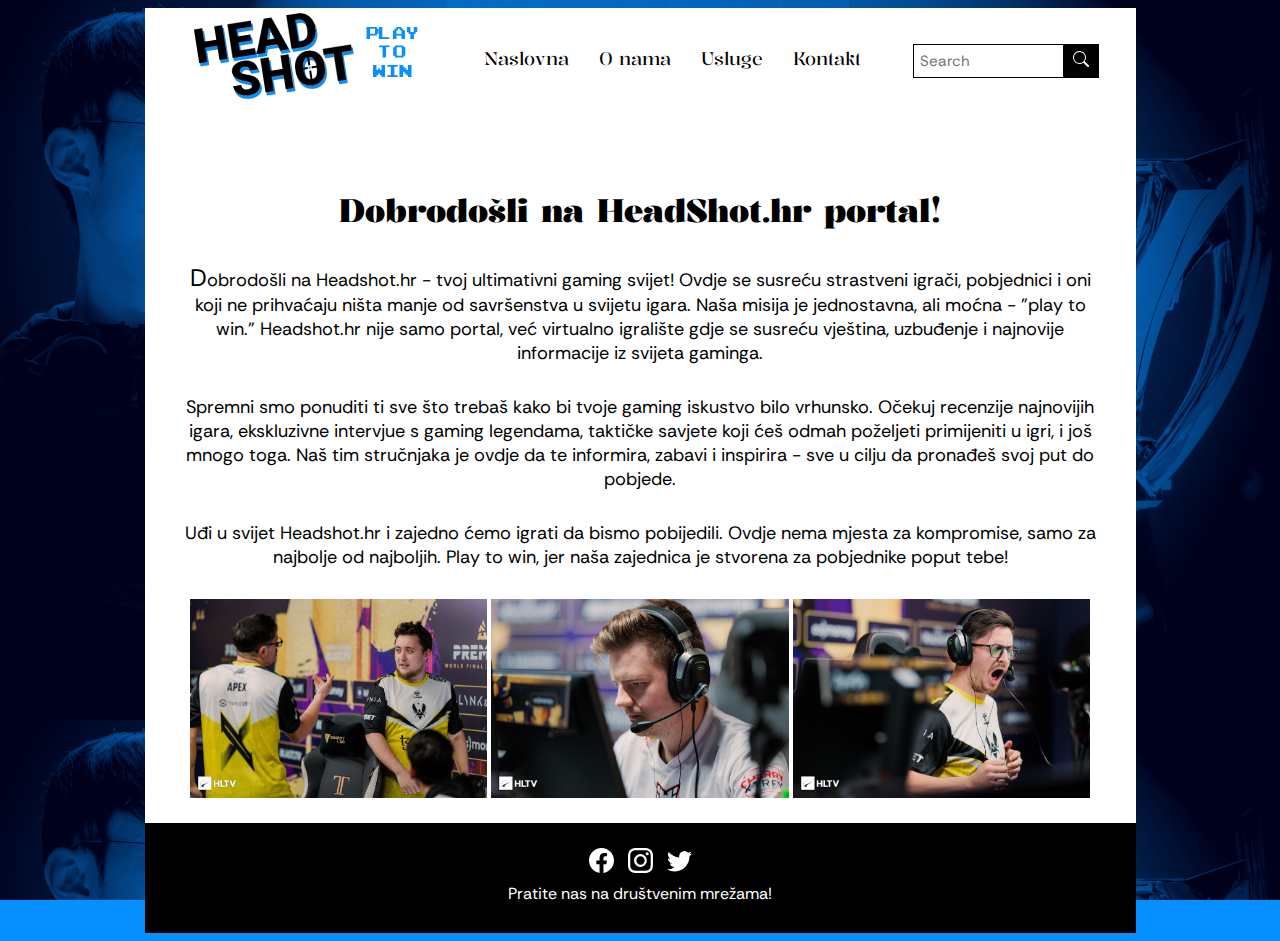
==== responsive/index.html @ be07b0d9 "WIP - responsive" ====
<!DOCTYPE html>
<html lang="en">
<head>
    <link rel="stylesheet" href="styles/style.css">
    <meta charset="UTF-8">
    <meta name="viewport" content="width=device-width, initial-scale=1.0">
    <title>Naslovna</title>
</head>
<body>
    <header>
        <nav>
            <div class="logo">
                <img src="images/logo.webp" alt="HeadShot Esports portal">
            </div>
            <div class="navlist">
                <ul>
                    <li><a href="index.html" target="_self" title="Naslovna">Naslovna</a></li>
                    <li><a href="about.html" target="_self" title="O nama">O nama</a></li>
                    <li><a href="services.html" target="_self" title="Usluge">Usluge</a></li>
                    <li><a href="contact.html" target="_self" title="Kontakt">Kontakt</a></li>
                </ul>
            </div>
            <div class="search">
                <form>
                    <input type="search" name="search" placeholder="Search">
                    <button type="button"><img src="images/search.svg" alt="search"></button>
                </form>
            </div>
        </nav>
    </header>
    <main id="main-index">
        <section>
            <h1>Dobrodošli na HeadShot.hr portal!</h1>
            <p>Dobrodošli na Headshot.hr - tvoj ultimativni gaming svijet! Ovdje se susreću strastveni igrači, pobjednici i oni koji ne prihvaćaju ništa manje od savršenstva u svijetu igara. Naša misija je jednostavna, ali moćna - "play to win." Headshot.hr nije samo portal, već virtualno igralište gdje se susreću vještina, uzbuđenje i najnovije informacije iz svijeta gaminga.</p>
            <p>Spremni smo ponuditi ti sve što trebaš kako bi tvoje gaming iskustvo bilo vrhunsko. Očekuj recenzije najnovijih igara, ekskluzivne intervjue s gaming legendama, taktičke savjete koji ćeš odmah poželjeti primijeniti u igri, i još mnogo toga. Naš tim stručnjaka je ovdje da te informira, zabavi i inspirira - sve u cilju da pronađeš svoj put do pobjede.</p>
            <p>Uđi u svijet Headshot.hr i zajedno ćemo igrati da bismo pobijedili. Ovdje nema mjesta za kompromise, samo za najbolje od najboljih. Play to win, jer naša zajednica je stvorena za pobjednike poput tebe!</p>
        </section>
        <section class="galerijaindex">
            <img src="images/1.jpg" alt="cs2" width="30%" height="30%">
            <img src="images/2.jpg" alt="cs2" width="30%" height="30%">
            <img src="images/3.jpg" alt="cs2" width="30%" height="30%">
        </section>
    </main>
    <footer>
        <div class="socials">
            <ul>
                <li><a href="#" target="_blank" title="Facebook"><img class="social-icon" id="facebook" src="images/facebook.svg" alt="Facebook"></a></li>
                <li><a href="#" target="_blank" title="Instagram"><img class="social-icon" id="instagram" src="images/instagram.svg" alt="Instagram"></a></li>
                <li><a href="#" target="_blank" title="Twitter"><img class="social-icon" id="twitter" src="images/twitter.svg" alt="Twitter"></a></li>
            </ul>
            <p>Pratite nas na društvenim mrežama!</p>
        </div>
    </footer>
</body>
</html>
---- responsive/styles/style.css ----
@font-face {
    font-family: Kalnia;
    src: url(../fonts/Kalnia/static/Kalnia-Regular.ttf);
}
@font-face {
    font-family: Kalnia;
    src: url(../fonts/Kalnia/static/Kalnia-Bold.ttf);
    font-weight: bold;
}
@font-face {
    font-family: Rethink;
    src: url(../fonts/Rethink_Sans/static/RethinkSans-Regular.ttf);
}
@font-face {
    font-family: Rethink;
    src: url(../fonts/Rethink_Sans/static/RethinkSans-Bold.ttf);
    font-weight: bold;
}
@font-face {
    font-family: Rethink;
    src: url(../fonts/Rethink_Sans/static/RethinkSans-Italic.ttf);
    font-style: italic;
}
@font-face {
    font-family: Rethink;
    src: url(../fonts/Rethink_Sans/static/RethinkSans-BoldItalic.ttf);
    font-weight: bold;
    font-style: italic;
}
:root {
    font-family: Rethink;
}
body {
    background-color: #068FFF;
    background-image: url(../images/pozadina11.webp);
    background-position: top left;
    background-repeat: repeat;
    background-size: 100%;
    background-attachment: fixed;
}
header, main {
    background-color: white;
}
:is(input, textarea) {
    font-family: Rethink;
}
:is(input, textarea)::placeholder {
    font-family: Rethink;
}
:is(input, textarea):focus {
    outline-color: #068FFF;
} 
:is(h1, h2, h3, h4, h5, h6) {
    font-family: Kalnia;
}
nav .logo {
    max-width: 250px;
}
nav .logo img {
    width: 100%;
    height: 100%;
}
nav {
    max-height: 110px;
}
nav .navlist ul {
    padding: 0;
    display: flex;
    justify-content: center;
    align-items: center;
}
nav .navlist ul li {
    display: inline-block;
    font-family: Kalnia;
    font-size: 18px;
    list-style-type: none;
}
nav .navlist ul li:hover {
    background-color: #068FFF;
    color: white;
}
nav .navlist ul li:active {
    background-color: #38a5ff;
    color: white;
}
nav .navlist ul li a {
    display: inline-block;
    text-align: center;
    padding: 15px 15px;
    text-decoration: none;
    color: currentColor;
}
header, main, footer {
    margin: 0 auto; 
    max-width: 991px;
    text-align: center;
}
header {
    height: 110px;
}
nav {
    display: flex;
    flex-direction: row;
    justify-content: space-evenly;
}
.logo, .navlist, .search {
    display: flex;
    justify-content: center;
}
.search {
    align-self: center;
}
.search form {
    display: flex;
    flex-direction: row;
    row-gap: 0px;
}
nav .search input {
    width: 150px;
    padding: 6px;
    font-size: 15px;
    margin-top: 5px;
    border: solid black 1px;
    border-right: none;
}
nav .search input:focus {
    outline: none;
}
nav .search button {
    padding: 6px 10px;
    font-size: 19px;
    margin-top: 5px;
    background-color: black;
    border: none;
    cursor: pointer;
}
nav .search button:hover {
    background-color: #068FFF;
}
nav .search button:active {
    background-color: #38a5ff;
}
main {
    padding-top: 50px;
    padding-bottom: 20px;
}
main p {
    font-size: 18px;
    margin: 30px;
}
main a {
    color: #068FFF;
    text-decoration: none;
}
main a:active {
    color: #38a5ff;
}
main a:visited {
    color: #034880;
}
footer {
    height: 110px;
    background-color: black;
    color: white;
}
.socials ul {
    margin: 0;
    padding: 0;
    list-style-type: none;
}
.socials p {
    margin: 0;
}
.socials ul li {
    margin-top: 20px;
    display: inline-block;
    padding: 5px;
}
.social-icon {
    filter: invert(98%) sepia(100%) saturate(0%) hue-rotate(325deg) brightness(101%) contrast(105%);
    width: 25px;
    height: 25px;
}
#facebook:hover {
    filter: invert(35%) sepia(64%) saturate(849%) hue-rotate(187deg) brightness(90%) contrast(78%);
}
#twitter:hover {
    filter: invert(49%) sepia(45%) saturate(1822%) hue-rotate(176deg) brightness(97%) contrast(95%);
}
#instagram:hover {
    filter: invert(31%) sepia(33%) saturate(2440%) hue-rotate(289deg) brightness(96%) contrast(97%);
}
:is(section, div) > p:first-of-type:not(:only-of-type)::first-letter {
    font-size: 1.5rem;
}
.galerijaindex {
    display: inline-block;
}
#kontaktforma {
    text-align: left;
    margin-left: 33px;
    font-size: 18px;
    margin-right: 33px;
}
#kontaktinfo {
    text-align: left;
    margin-left: 33px;
}
#kontaktinfo tr td:nth-child(1) {
    text-align: right;
}
#kontaktinfo tr td:nth-child(2) {
    text-align: left;
}
.kontakt-info {
    display: flex;
    flex-direction: column;
    justify-content: center;
}
.kontakt-forma {
    display: flex;
    justify-content: center;
}
.kontakt-socials {
    font-size: 18px;
    width: 25px;
    height: 25px;
}
#main-contact {
    display: flex;
    flex-direction: row;
    justify-content: center;
}
@media screen and (max-width: 650px) {
    #main-contact {
        flex-direction: column;
    }
    body {
        background-image: initial;
    }
}
#kontakt-logo {
    max-width: 100%;
}
#kontaktforma {
    display: flex;
    flex-direction: column;
}
#kontakt-buttons {
    display: flex;
    flex-direction: row;
}
#kontakt-buttons button {
    font-family: Rethink;
    width: 100px;
    border: none;
    padding: 10px 10px;
    background-color: black;
    color: white;
    margin-right: 5px;
    margin-bottom: 25px;
}
#kontakt-buttons button:hover {
    background-color: #068FFF;
    cursor: pointer;
}
#kontakt-buttons button:active {
    background-color: #38a5ff;
}
#kontaktforma :is(input, textarea) {
    border: solid 1px black;
    border-radius: 5px;
}
.outline {
    color: white;
    font-size: 72px;
    font-style: italic;
    -webkit-text-stroke: 2px #068FFF;
}
#main-services button {
    font-family: Rethink;
    width: 100px;
    border: none;
    background-color: black;
    color: white;
    margin-bottom: 5px;
}
#main-services button a {
    display: block;
    padding: 10px 10px;
    color: white;
}
#main-services button:hover {
    background-color: #068FFF;
    cursor: pointer;
}
#main-services button:active {
    background-color: #38a5ff;
}
:is(#play, #train, #win) p {
    text-align: justify;
}
#play div img {
    width: 350px;
    height: 216px;
    object-fit: cover;
}
#train div img {
    width: 350px;
    height: 216px;
    object-fit: cover;
}
#win div img {
    width: 350px;
    height: 240px;
    object-fit: cover;
}
#main-services > section {
    display: flex;
    flex-direction: column;
}
#main-services > section > div {
    display: flex;
    flex-direction: row;
    justify-content: center;
    margin-left: 20px;
    margin-right: 20px;
}
#main-services > #train > div {
    flex-direction: row-reverse;
}
@media screen and (max-width: 900px) {
    #main-services > section > div {
        display: flex;
        flex-direction: column;
        justify-content: center;
        margin-left: 20px;
        margin-right: 20px;
    }
    #main-services > #train > div {
        flex-direction: column;
    }
    
}
.galerija {
    margin-top: 100px;
    background-color: #EEEEEE;
    margin-left: 30px;
    margin-right: 30px;
    padding-bottom: 60px;
    display: flex;
    flex-direction: column;
}
.galerija div {
    display: flex;
    flex-direction: row;
    flex-wrap: wrap;
    margin-top: 60px;
    justify-content: center;
    gap: 5px;
    flex-basis: 50%;
}
.galerija img {
    object-fit: cover;
    max-width: 100%;
    height: auto;
}
.galerija img:hover {
    filter: brightness(115%) saturate(95%);
}
#main-about section {
    display: flex;
    flex-direction: column;
}
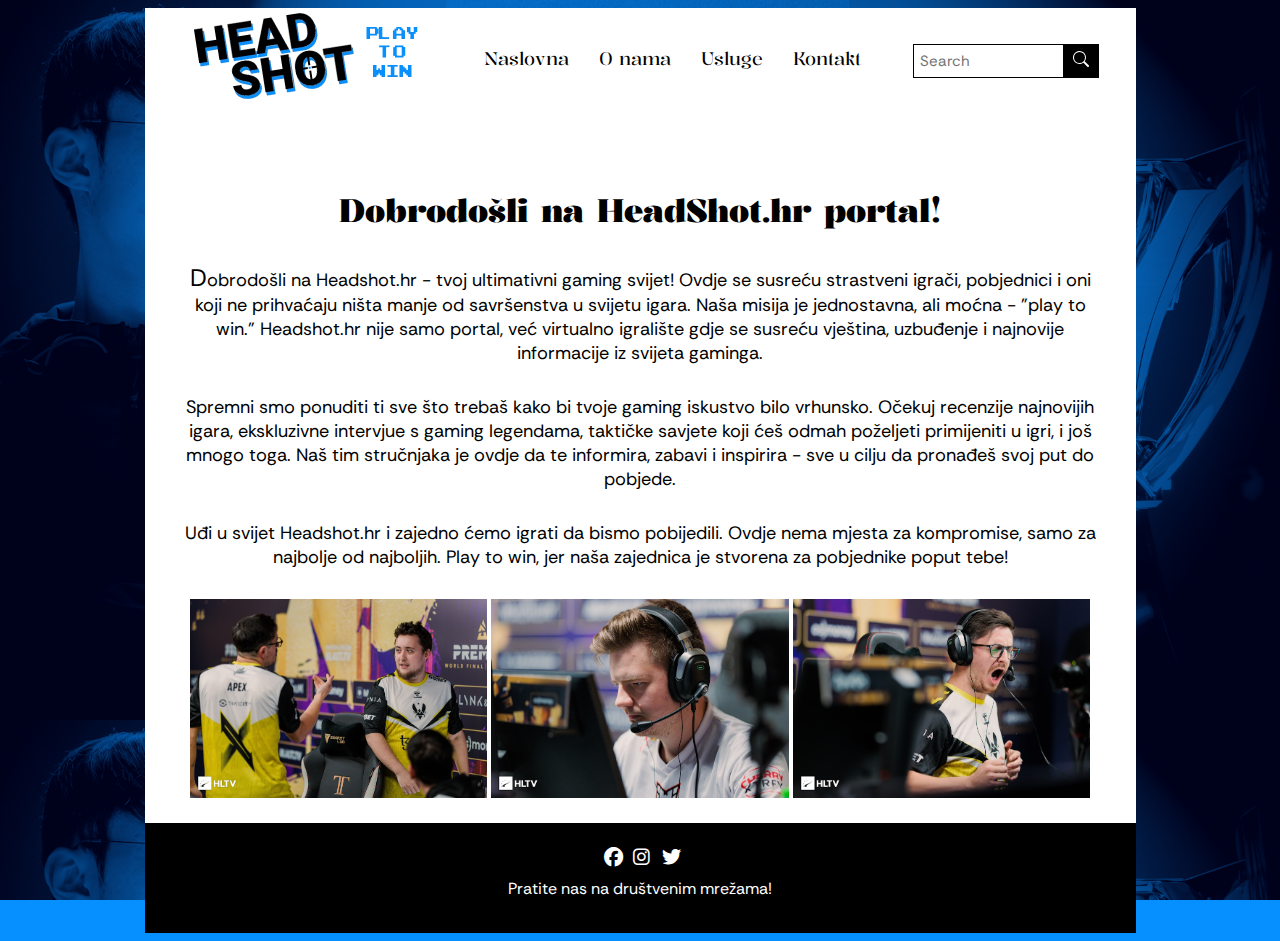
==== commit 189c6e6a: "Promjenio social ikone iz lokalnih u font awesome" ====
--- a/responsive/index.html
+++ b/responsive/index.html
@@ -1,6 +1,7 @@
 <!DOCTYPE html>
 <html lang="en">
 <head>
+    <link rel="stylesheet" href="https://cdnjs.cloudflare.com/ajax/libs/font-awesome/6.5.1/css/all.min.css">
     <link rel="stylesheet" href="styles/style.css">
     <meta charset="UTF-8">
     <meta name="viewport" content="width=device-width, initial-scale=1.0">
@@ -44,9 +45,9 @@
     <footer>
         <div class="socials">
             <ul>
-                <li><a href="#" target="_blank" title="Facebook"><img class="social-icon" id="facebook" src="images/facebook.svg" alt="Facebook"></a></li>
-                <li><a href="#" target="_blank" title="Instagram"><img class="social-icon" id="instagram" src="images/instagram.svg" alt="Instagram"></a></li>
-                <li><a href="#" target="_blank" title="Twitter"><img class="social-icon" id="twitter" src="images/twitter.svg" alt="Twitter"></a></li>
+                <li><a href="#" target="_blank" title="Facebook"><i class="social-icon fa-brands fa-facebook" id="facebook"></i></a></li>
+                <li><a href="#" target="_blank" title="Instagram"><i class="social-icon fa-brands fa-instagram" id="instagram"></i></a></li>
+                <li><a href="#" target="_blank" title="Twitter"><i class="social-icon fa-brands fa-twitter" id="twitter"></i></a></li>
             </ul>
             <p>Pratite nas na društvenim mrežama!</p>
         </div>
--- a/responsive/styles/style.css
+++ b/responsive/styles/style.css
@@ -177,18 +177,19 @@
     padding: 5px;
 }
 .social-icon {
-    filter: invert(98%) sepia(100%) saturate(0%) hue-rotate(325deg) brightness(101%) contrast(105%);
-    width: 25px;
+    color: white;
+    font-size: 1.2em;
+    width: 15px;
     height: 25px;
 }
 #facebook:hover {
-    filter: invert(35%) sepia(64%) saturate(849%) hue-rotate(187deg) brightness(90%) contrast(78%);
+    color: #1877f2;
 }
 #twitter:hover {
-    filter: invert(49%) sepia(45%) saturate(1822%) hue-rotate(176deg) brightness(97%) contrast(95%);
+    color: #1da1f2;
 }
 #instagram:hover {
-    filter: invert(31%) sepia(33%) saturate(2440%) hue-rotate(289deg) brightness(96%) contrast(97%);
+    color: #c13584;
 }
 :is(section, div) > p:first-of-type:not(:only-of-type)::first-letter {
     font-size: 1.5rem;
@@ -222,8 +223,9 @@
     justify-content: center;
 }
 .kontakt-socials {
-    font-size: 18px;
-    width: 25px;
+    color: black;
+    font-size: 1.4em;
+    width: 20px;
     height: 25px;
 }
 #main-contact {
@@ -234,6 +236,10 @@
 @media screen and (max-width: 650px) {
     #main-contact {
         flex-direction: column;
+    }
+    .kontakt-forma {
+        order: 1;
+        margin-top: 15px;
     }
     body {
         background-image: initial;
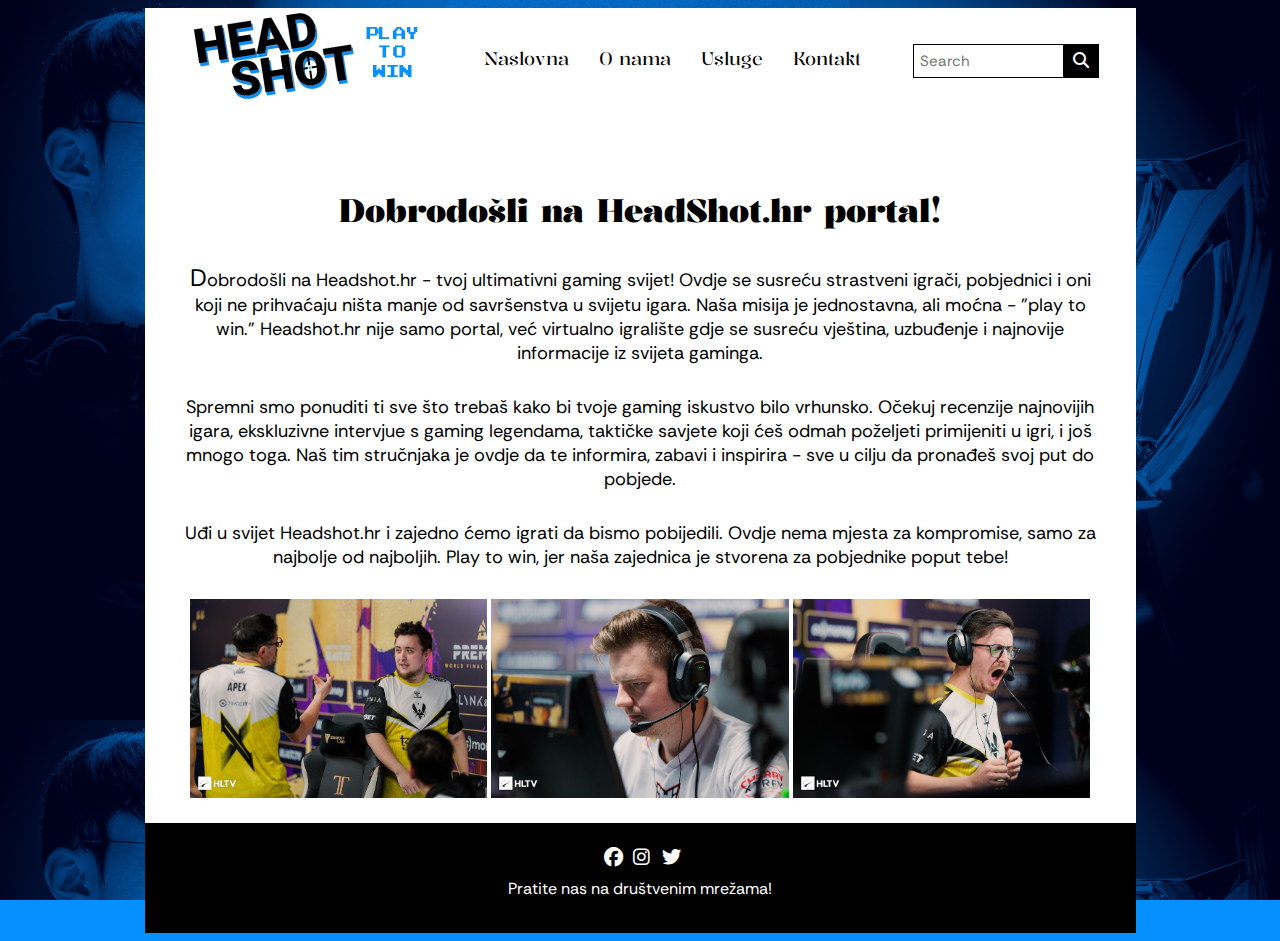
==== commit cd6bcd6c: "changed search icon" ====
--- a/responsive/index.html
+++ b/responsive/index.html
@@ -24,7 +24,7 @@
             <div class="search">
                 <form>
                     <input type="search" name="search" placeholder="Search">
-                    <button type="button"><img src="images/search.svg" alt="search"></button>
+                    <button type="button"><i class="fa-solid fa-magnifying-glass"></i></button>
                 </form>
             </div>
         </nav>
--- a/responsive/styles/style.css
+++ b/responsive/styles/style.css
@@ -128,8 +128,9 @@
 }
 nav .search button {
     padding: 6px 10px;
-    font-size: 19px;
+    font-size: 1em;
     margin-top: 5px;
+    color: white;
     background-color: black;
     border: none;
     cursor: pointer;
